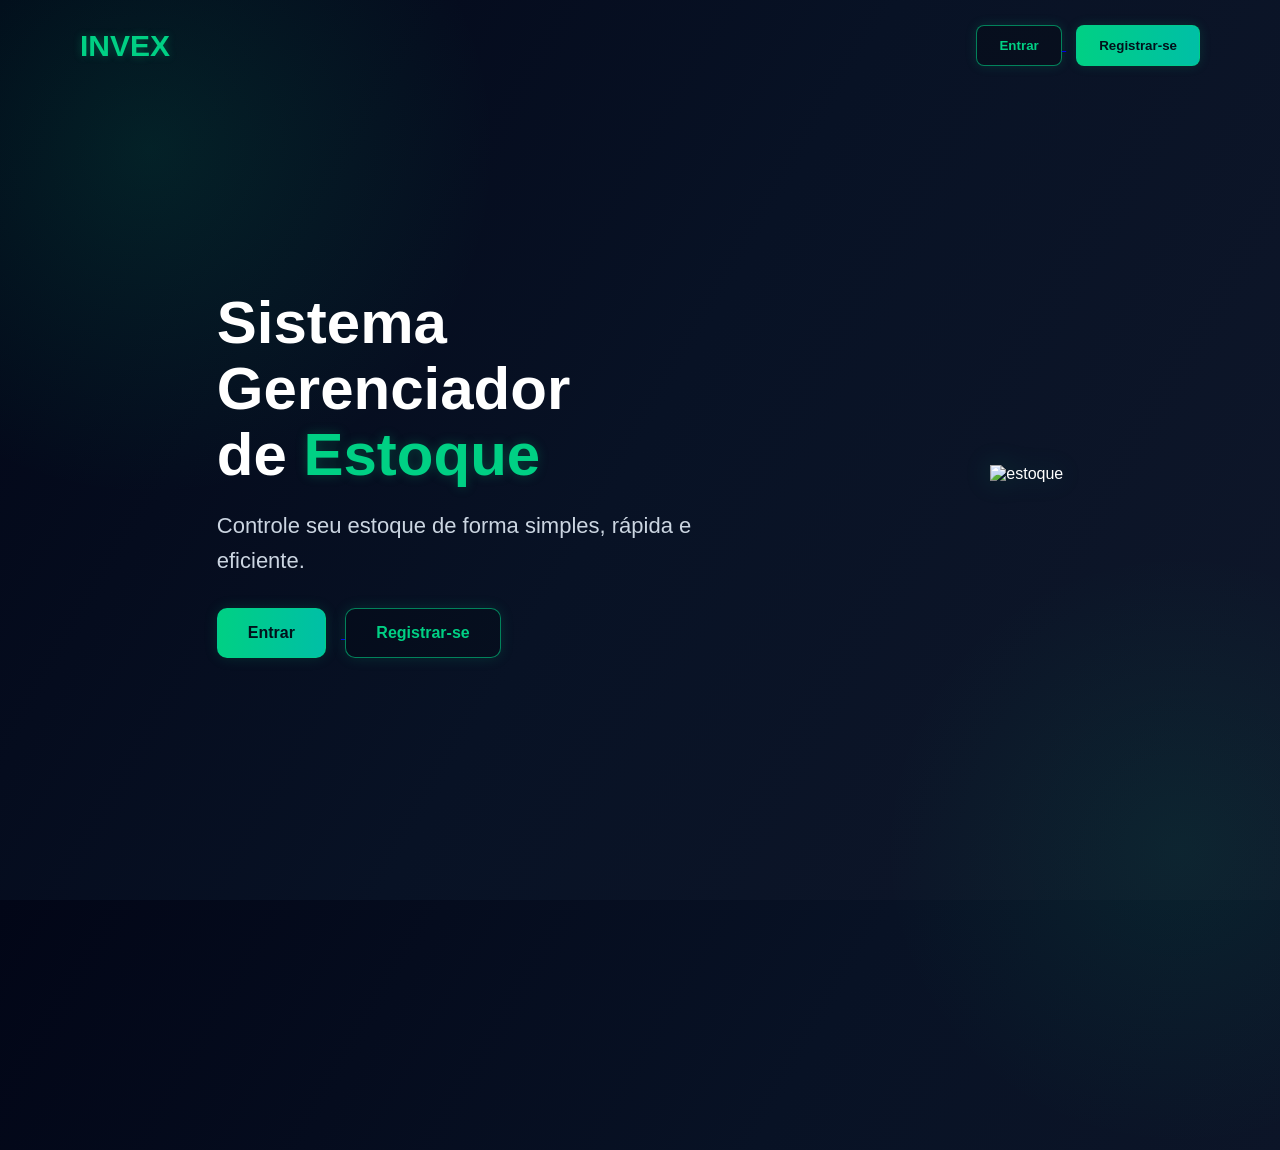
==== index.html @ 52ca9a7d "Adição no filtro e organização dos diretorios" ====
<!DOCTYPE html>
<html lang="pt-br">
<head>
    <meta charset="UTF-8">
    <meta name="viewport" content="width=device-width, initial-scale=1.0">
    <link rel="stylesheet" href="index.css">
    <title>INVEX</title>
</head>

<body>

    <header>
        <h2 class="logo">INVEX</h2>

        <div class="buttons-top">
            <a href="registro_login/login.html">
                <button class="btn-login">Entrar</button>
            </a>

            <a href="registro_login/login.html">
                <button class="btn-register">Registrar-se</button>
            </a>
        </div>
    </header>

    <section class="hero">

        <div class="text-content">
            <h1>Sistema Gerenciador <br> de <span>Estoque</span></h1>

            <p>
                Controle seu estoque de forma simples,
                rápida e eficiente.
            </p>

            <div class="main-buttons">
                <a href="registro_login/login.html">
                    <button class="btn-main">Entrar</button>
                </a>

                <a href="registro_login/registro.html">
                    <button class="btn-secondary">Registrar-se</button>
                </a>
            </div>
        </div>

        <div class="image-content">
            <img src="https://cdn-icons-png.flaticon.com/512/3081/3081559.png" alt="estoque">
        </div>

    </section>

</body>
</html>
---- index.css ----
*{
    margin: 0;
    padding: 0;
    box-sizing: border-box;
    font-family: Arial;
}

body{
    background: linear-gradient(120deg, #020617, #081225, #0f172a);
    color: white;
    height: 100vh;
    overflow: hidden;
    position: relative;
}

/* EFEITO DE FUNDO */

body::before{
    content: "";
    position: absolute;
    width: 700px;
    height: 700px;
    background: radial-gradient(circle, rgba(0,208,132,0.12), transparent 70%);
    top: -200px;
    left: -200px;
    z-index: 0;
}

body::after{
    content: "";
    position: absolute;
    width: 600px;
    height: 600px;
    background: radial-gradient(circle, rgba(0,208,132,0.08), transparent 70%);
    bottom: -250px;
    right: -200px;
    z-index: 0;
}

/* ONDULAÇÕES */

.wave{
    position: absolute;
    width: 100%;
    height: 200px;
    top: 120px;
    left: 0;
    opacity: 0.15;
    background: 
    repeating-radial-gradient(
        circle at 0 100%,
        transparent 0 40px,
        rgba(0,208,132,0.15) 41px 42px
    );
    z-index: 0;
}

/* HEADER */

header{
    width: 100%;
    padding: 25px 80px;

    display: flex;
    justify-content: space-between;
    align-items: center;

    position: relative;
    z-index: 2;
}

.logo{
    font-size: 30px;
    color: #00d084;
    text-shadow: 0 0 8px rgba(0,208,132,0.3);
}

.buttons-top button{
    padding: 12px 22px;
    border-radius: 8px;
    cursor: pointer;
    margin-left: 10px;
    transition: 0.3s;
    font-weight: bold;

    border: 1px solid rgba(0,208,132,0.6);
    box-shadow: 0 0 12px rgba(0,208,132,0.15);
}

/* BOTÃO LOGIN */

.btn-login{
    background: rgba(0, 0, 0, 0.2);
    color: #00d084;
}

/* BOTÃO REGISTER */

.btn-register{
    background: linear-gradient(to right, #00d084, #00bfa6);
    color: #02111b;
}

/* EFEITO HOVER */

.buttons-top button:hover{
    transform: scale(1.05);
    box-shadow: 0 0 18px rgba(0,208,132,0.28);
}

/* HERO */

.hero{
    width: 100%;
    height: 85vh;

    display: flex;
    justify-content: space-around;
    align-items: center;

    padding: 0 80px;

    position: relative;
    z-index: 2;
}

.text-content{
    max-width: 500px;
}

.text-content h1{
    font-size: 60px;
    margin-bottom: 20px;
    line-height: 1.1;
}

.text-content span{
    color: #00d084;
    text-shadow: 0 0 12px rgba(0,208,132,0.25);
}

.text-content p{
    font-size: 22px;
    color: #cbd5e1;
    margin-bottom: 30px;
    line-height: 35px;
}

/* BOTÕES PRINCIPAIS */

.main-buttons button{
    padding: 15px 30px;
    border-radius: 10px;
    cursor: pointer;
    margin-right: 15px;
    font-size: 16px;
    transition: 0.3s;
    font-weight: bold;

    border: 1px solid rgba(0,208,132,0.6);
    box-shadow: 0 0 14px rgba(0,208,132,0.15);
}

/* BOTÃO PRINCIPAL */

.btn-main{
    background: linear-gradient(to right, #00d084, #00bfa6);
    color: #02111b;
}

/* BOTÃO SECUNDÁRIO */

.btn-secondary{
    background: rgba(0, 0, 0, 0.15);
    color: #00d084;
}

/* HOVER BOTÕES */

.main-buttons button:hover{
    transform: scale(1.05);
    box-shadow: 0 0 20px rgba(0,208,132,0.28);
}

/* IMAGEM */

.image-content img{
    width: 450px;
    filter: drop-shadow(0 0 12px rgba(0,208,132,0.18));
}

/* RESPONSIVO */

@media(max-width: 900px){

    body{
        overflow-y: auto;
    }

    .hero{
        flex-direction: column;
        text-align: center;
        padding-top: 50px;
    }

    .text-content h1{
        font-size: 45px;
    }

    .image-content img{
        width: 300px;
        margin-top: 40px;
    }

    header{
        padding: 20px;
    }
}
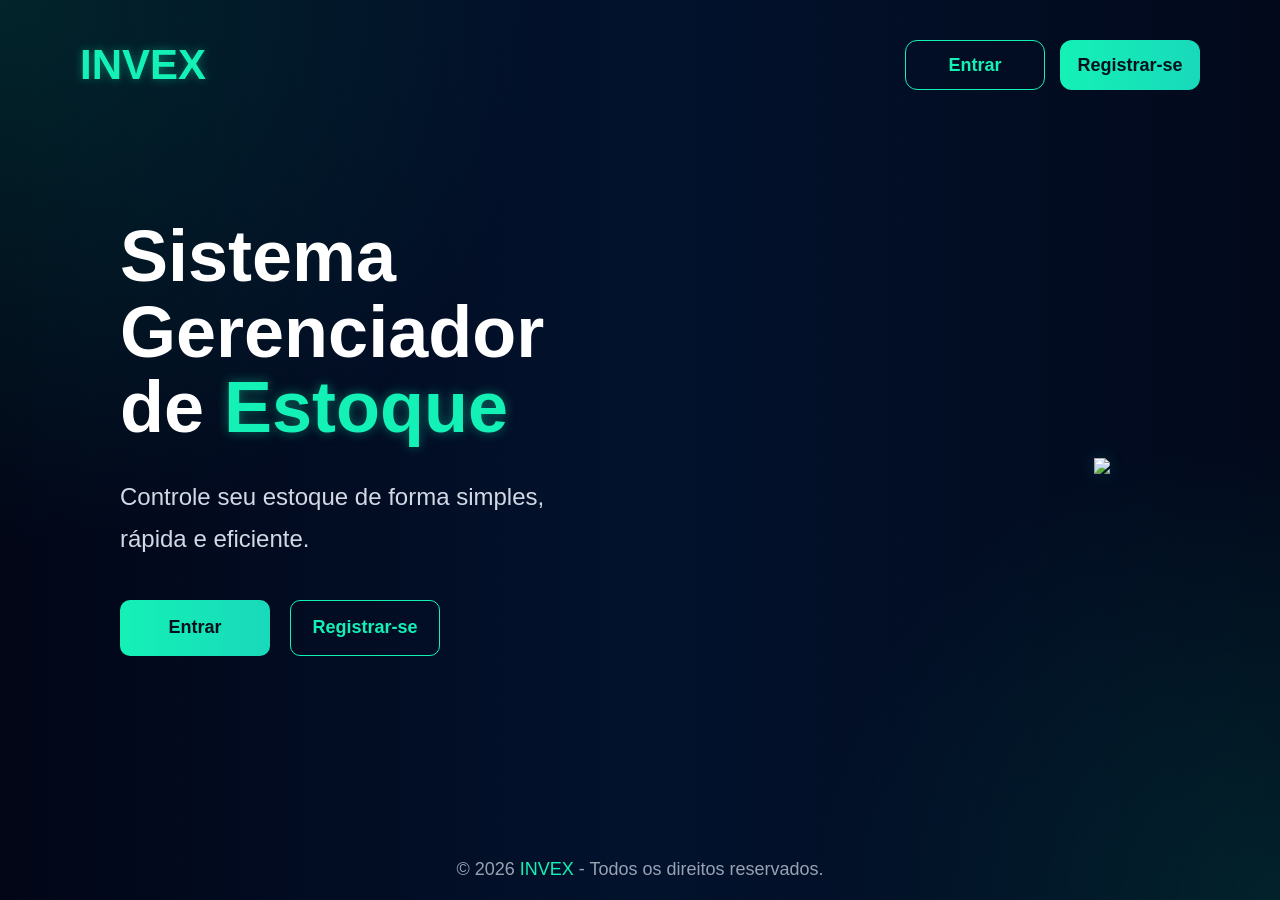
==== commit b3ee077e: "Update index.html" ====
--- a/index.html
+++ b/index.html
@@ -17,8 +17,10 @@
                 <button class="btn-login">Entrar</button>
             </a>
 
-            <a href="registro_login/login.html">
-                <button class="btn-register">Registrar-se</button>
+            <a href="registro_login/registro.html">
+                <button class="btn-register">
+                    Registrar-se
+                </button>
             </a>
         </div>
     </header>
@@ -26,7 +28,12 @@
     <section class="hero">
 
         <div class="text-content">
-            <h1>Sistema Gerenciador <br> de <span>Estoque</span></h1>
+
+            <h1>
+                Sistema <br>
+                Gerenciador <br>
+                de <span>Estoque</span>
+            </h1>
 
             <p>
                 Controle seu estoque de forma simples,
@@ -34,21 +41,35 @@
             </p>
 
             <div class="main-buttons">
+
                 <a href="registro_login/login.html">
-                    <button class="btn-main">Entrar</button>
+                    <button class="btn-main">
+                        Entrar
+                    </button>
                 </a>
 
                 <a href="registro_login/registro.html">
-                    <button class="btn-secondary">Registrar-se</button>
+                    <button class="btn-secondary">
+                        Registrar-se
+                    </button>
                 </a>
+
             </div>
+
+            
+            </div>
+
         </div>
 
         <div class="image-content">
-            <img src="https://cdn-icons-png.flaticon.com/512/3081/3081559.png" alt="estoque">
+           <img  src="../Imagens/Carrinho2.png">
         </div>
 
     </section>
 
+    <footer>
+        © 2026 <span>INVEX</span> - Todos os direitos reservados.
+    </footer>
+
 </body>
 </html>
--- a/index.css
+++ b/index.css
@@ -2,217 +2,337 @@
     margin: 0;
     padding: 0;
     box-sizing: border-box;
-    font-family: Arial;
+    font-family: 'Segoe UI', sans-serif;
 }
 
 body{
-    background: linear-gradient(120deg, #020617, #081225, #0f172a);
-    color: white;
-    height: 100vh;
+    min-height: 100vh;
     overflow: hidden;
     position: relative;
-}
-
-/* EFEITO DE FUNDO */
+    color: white;
+
+    background:
+    radial-gradient(circle at top left,
+    rgba(0,255,180,0.12),
+    transparent 35%),
+
+    radial-gradient(circle at bottom right,
+    rgba(0,255,180,0.10),
+    transparent 30%),
+
+    linear-gradient(
+    90deg,
+    #020617,
+    #02122d,
+    #02091b);
+}
+
+/* PARTÍCULAS */
 
 body::before{
     content: "";
     position: absolute;
-    width: 700px;
-    height: 700px;
-    background: radial-gradient(circle, rgba(0,208,132,0.12), transparent 70%);
-    top: -200px;
-    left: -200px;
-    z-index: 0;
-}
-
-body::after{
-    content: "";
-    position: absolute;
-    width: 600px;
-    height: 600px;
-    background: radial-gradient(circle, rgba(0,208,132,0.08), transparent 70%);
-    bottom: -250px;
-    right: -200px;
-    z-index: 0;
-}
-
-/* ONDULAÇÕES */
-
-.wave{
-    position: absolute;
     width: 100%;
-    height: 200px;
-    top: 120px;
+    height: 100%;
+
+    background-image:
+    radial-gradient(
+    rgba(0,255,180,0.2) 1px,
+    transparent 1px);
+
+    background-size: 40px 40px;
+
+    opacity: .08;
+
     left: 0;
-    opacity: 0.15;
-    background: 
-    repeating-radial-gradient(
-        circle at 0 100%,
-        transparent 0 40px,
-        rgba(0,208,132,0.15) 41px 42px
-    );
-    z-index: 0;
+    top: 0;
 }
 
 /* HEADER */
 
 header{
     width: 100%;
-    padding: 25px 80px;
+    padding: 40px 80px;
 
     display: flex;
     justify-content: space-between;
     align-items: center;
 
     position: relative;
-    z-index: 2;
+    z-index: 10;
 }
 
 .logo{
-    font-size: 30px;
-    color: #00d084;
-    text-shadow: 0 0 8px rgba(0,208,132,0.3);
+    font-size: 42px;
+    font-weight: 800;
+    color: #14f1b6;
+
+    text-shadow:
+    0 0 10px rgba(20,241,182,.4);
+}
+
+/* BOTÕES SUPERIORES */
+
+.buttons-top{
+    display: flex;
+    gap: 15px;
 }
 
 .buttons-top button{
-    padding: 12px 22px;
-    border-radius: 8px;
+    width: 140px;
+    height: 50px;
+
+    border-radius: 12px;
     cursor: pointer;
-    margin-left: 10px;
-    transition: 0.3s;
-    font-weight: bold;
-
-    border: 1px solid rgba(0,208,132,0.6);
-    box-shadow: 0 0 12px rgba(0,208,132,0.15);
-}
-
-/* BOTÃO LOGIN */
+
+    font-size: 18px;
+    font-weight: 600;
+
+    transition: .3s;
+}
 
 .btn-login{
-    background: rgba(0, 0, 0, 0.2);
-    color: #00d084;
-}
-
-/* BOTÃO REGISTER */
+    background: transparent;
+    border: 1px solid #14f1b6;
+    color: #14f1b6;
+}
 
 .btn-register{
-    background: linear-gradient(to right, #00d084, #00bfa6);
+    border: none;
     color: #02111b;
-}
-
-/* EFEITO HOVER */
+
+    background: linear-gradient(
+    90deg,
+    #14f1b6,
+    #19d9bb);
+}
 
 .buttons-top button:hover{
-    transform: scale(1.05);
-    box-shadow: 0 0 18px rgba(0,208,132,0.28);
+    transform: translateY(-4px);
+
+    box-shadow:
+    0 0 20px rgba(20,241,182,.35);
 }
 
 /* HERO */
 
 .hero{
     width: 100%;
-    height: 85vh;
-
-    display: flex;
-    justify-content: space-around;
+    height: 75vh;
+
+    display: flex;
+    justify-content: space-between;
     align-items: center;
 
-    padding: 0 80px;
+    padding: 0 120px;
 
     position: relative;
-    z-index: 2;
-}
+    z-index: 10;
+}
+
+/* TEXTO */
 
 .text-content{
-    max-width: 500px;
+    max-width: 480px;
 }
 
 .text-content h1{
-    font-size: 60px;
-    margin-bottom: 20px;
-    line-height: 1.1;
+    font-size: 72px;
+    line-height: 1.05;
+    font-weight: 800;
+
+    margin-bottom: 30px;
 }
 
 .text-content span{
-    color: #00d084;
-    text-shadow: 0 0 12px rgba(0,208,132,0.25);
+    color: #14f1b6;
+
+    text-shadow:
+    0 0 12px rgba(20,241,182,.4);
 }
 
 .text-content p{
-    font-size: 22px;
-    color: #cbd5e1;
-    margin-bottom: 30px;
-    line-height: 35px;
+    color: #d2d8e4;
+
+    font-size: 24px;
+    line-height: 42px;
+
+    margin-bottom: 40px;
 }
 
 /* BOTÕES PRINCIPAIS */
 
+.main-buttons{
+    display: flex;
+    gap: 20px;
+
+    margin-bottom: 60px;
+}
+
 .main-buttons button{
-    padding: 15px 30px;
+    width: 150px;
+    height: 56px;
+
     border-radius: 10px;
+
+    font-size: 18px;
+    font-weight: 700;
+
     cursor: pointer;
-    margin-right: 15px;
-    font-size: 16px;
-    transition: 0.3s;
-    font-weight: bold;
-
-    border: 1px solid rgba(0,208,132,0.6);
-    box-shadow: 0 0 14px rgba(0,208,132,0.15);
-}
-
-/* BOTÃO PRINCIPAL */
+    transition: .3s;
+}
 
 .btn-main{
-    background: linear-gradient(to right, #00d084, #00bfa6);
+    border: none;
     color: #02111b;
-}
-
-/* BOTÃO SECUNDÁRIO */
+
+    background: linear-gradient(
+    90deg,
+    #14f1b6,
+    #19d9bb);
+}
 
 .btn-secondary{
-    background: rgba(0, 0, 0, 0.15);
-    color: #00d084;
-}
-
-/* HOVER BOTÕES */
+    background: transparent;
+    color: #14f1b6;
+
+    border: 1px solid #14f1b6;
+}
 
 .main-buttons button:hover{
-    transform: scale(1.05);
-    box-shadow: 0 0 20px rgba(0,208,132,0.28);
+    transform: translateY(-4px);
+
+    box-shadow:
+    0 0 25px rgba(20,241,182,.35);
+}
+
+/* BENEFÍCIOS */
+
+.benefits{
+    display: flex;
+    gap: 50px;
+}
+
+.benefit{
+    display: flex;
+    align-items: center;
+    gap: 14px;
+}
+
+.icon{
+    width: 48px;
+    height: 48px;
+
+    border: 1px solid #14f1b6;
+    border-radius: 50%;
+
+    display: flex;
+    justify-content: center;
+    align-items: center;
+
+    color: #14f1b6;
+    font-size: 20px;
+
+    box-shadow:
+    0 0 15px rgba(20,241,182,.15);
+}
+
+.benefit h3{
+    font-size: 18px;
+    font-weight: 600;
+}
+
+.benefit span{
+    color: #96a3b8;
+    font-size: 14px;
 }
 
 /* IMAGEM */
 
+.image-content{
+    position: relative;
+    margin-right: 50px;
+}
+
 .image-content img{
-    width: 450px;
-    filter: drop-shadow(0 0 12px rgba(0,208,132,0.18));
+    width: 580px;
+    filter: drop-shadow(0 0 8px rgba(0,255,255,.15));
+}
+
+.image-content::after{
+    width: 220px;
+    height: 20px;
+    background: rgba(0,255,255,.12);
+    filter: blur(20px);
+}
+/* RODAPÉ */
+
+footer{
+    position: absolute;
+
+    bottom: 20px;
+    left: 50%;
+
+    transform: translateX(-50%);
+
+    color: #98a2b3;
+    font-size: 18px;
+}
+
+footer span{
+    color: #14f1b6;
 }
 
 /* RESPONSIVO */
 
-@media(max-width: 900px){
+@media (max-width: 1100px){
 
     body{
         overflow-y: auto;
+    }
+
+    header{
+        padding: 20px;
+    }
+
+    .logo{
+        font-size: 32px;
     }
 
     .hero{
         flex-direction: column;
         text-align: center;
-        padding-top: 50px;
+
+        height: auto;
+
+        padding: 40px 30px;
     }
 
     .text-content h1{
-        font-size: 45px;
+        font-size: 50px;
+    }
+
+    .text-content p{
+        font-size: 20px;
+        line-height: 35px;
+    }
+
+    .main-buttons{
+        justify-content: center;
+    }
+    .image-content{
+        margin: 40px 0;
     }
 
     .image-content img{
-        width: 300px;
-        margin-top: 40px;
-    }
-
-    header{
-        padding: 20px;
+        width: 320px;
+    }
+
+    footer{
+        position: relative;
+        margin-top: 20px;
+        left: auto;
+        transform: none;
+        text-align: center;
     }
 }
